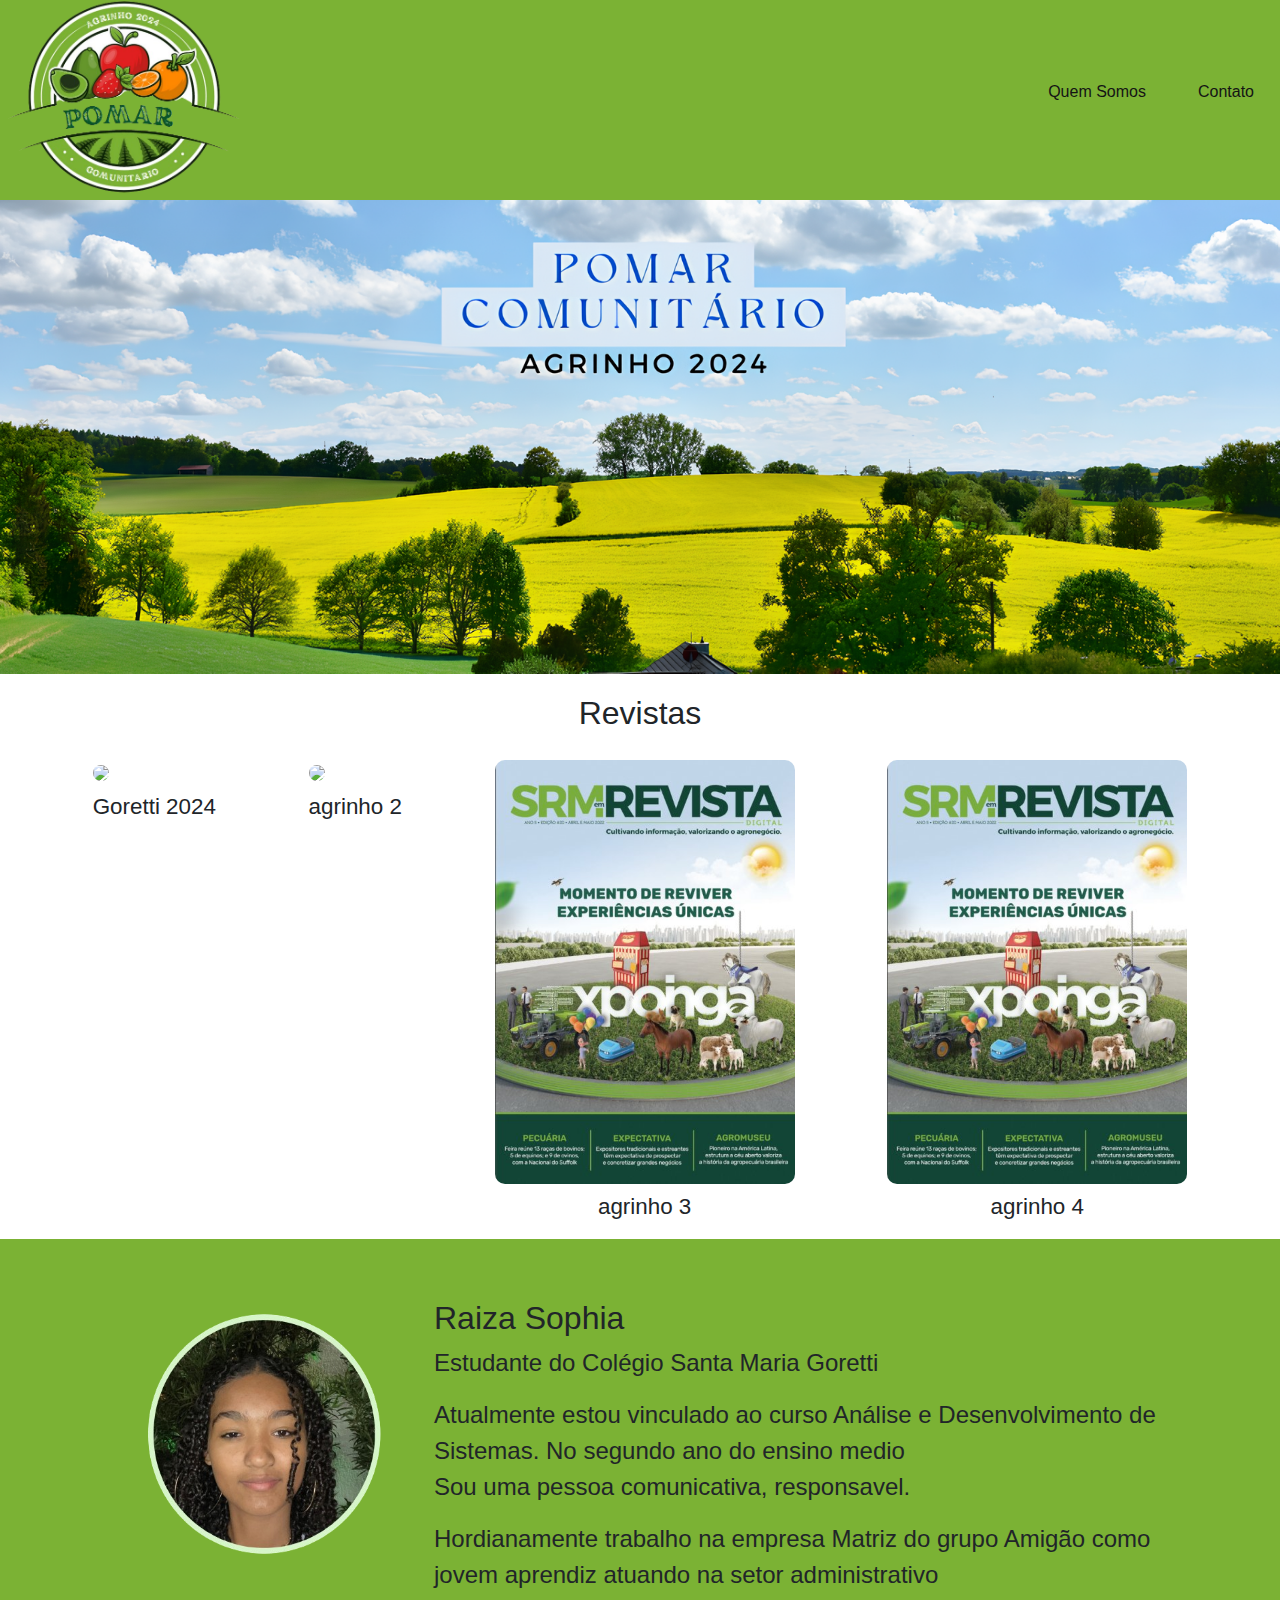
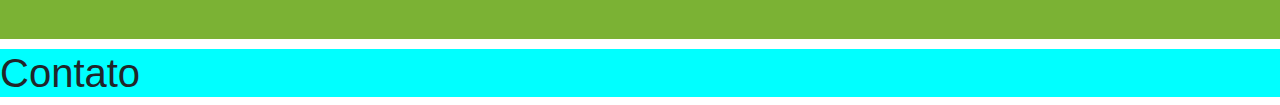
==== index.html @ 3f82610d "Add files via upload" ====
<!DOCTYPE html>
<html lang="pt-br">
<head>
<meta charset="UTF-8">
<meta http-equiv="X-UA-Compatible" content="IE=edge">
<meta name="viewport" content="width=device-width, initial-scale=1.0">
<title>Agrinho 2024 - Rafael Florindo</title>
<link href="estilo.css" rel="styleSheet">
<link href="https://cdn.jsdelivr.net/npm/bootstrap@5.3.3/dist/css/bootstrap.min.css" rel="stylesheet" integrity="sha384-QWTKZyjpPEjISv5WaRU9OFeRpok6YctnYmDr5pNlyT2bRjXh0JMhjY6hW+ALEwIH" crossorigin="anonymous">
</head> 
<body>
  <header class="header_top">
    <div class="header_top_content">
      <a href="index.html" class="logo"><img src="imagens/frutafinal.png" title="Logo do site"></a>
      <nav class="header_top_menu">
              <ul>
                  <li><a href="index.html#Quemsomos">Quem Somos</a></li>
                  <li><a href="index.html#Contato">Contato</a></li>
            </ul>
        </nav>   
      </div>
    </header> 
  
    <main>

    <section class="chamada">
      <img src="imagens/certinhoFinal.png" width="100%">
    </section>

    <section class="revistas">
      <header>
        <h1>Revistas</h1>
      </header>
      <div>
      <article>
        <a href="pomar.html"><img src="imagens/revistapomar.png"> </a>
        <h2>Goretti 2024</h2>
      </article>
      <article>
        <a href="docampoacidade.html">
        <img src="imagens/revistadocampo.png"></a>
        <h2>agrinho 2</h2>
      </article>
      <article>
        <img src="imagens/revista_ed20.jpg">
        <h2>agrinho 3</h2>
      </article>
      <article>
        <img src="imagens/revista_ed20.jpg">
        <h2>agrinho 4</h2>
      </article>
    </div>
    </section>

    <section class="header_quemsomos">
          <a name="Quemsomos"></a>
    
          <div class="header_quemsomos_content">
            <img src="imagens/perfil_final.png">
            <div class=" header_quemsomos_content_descricao">
            <h1>  Raiza Sophia  </h1>
            <p> Estudante do Colégio Santa Maria Goretti </P>
            <P>  Atualmente estou vinculado ao curso Análise e Desenvolvimento de Sistemas. No segundo ano do ensino medio <br>
            Sou uma pessoa comunicativa, responsavel. 
            <p> Hordianamente trabalho na empresa Matriz do grupo Amigão como jovem aprendiz atuando na setor administrativo</p>
            
          </div>
        </section>
        <section class="contato">
          <header>
<a name="Contato"></a>
          <h1>Contato</h1>
          </header>
          <div class="contato_content"></div>
      </section>

        
    </main>
    </footer>
<footer>
<!-- RODAPÉ DO SITE-->
</footer>
 <script src="https://cdn.jsdelivr.net/npm/bootstrap@5.3.3/dist/js/bootstrap.bundle.min.js" integrity="sha384-YvpcrYf0tY3lHB60NNkmXc5s9fDVZLESaAA55NDzOxhy9GkcIdslK1eN7N6jIeHz" crossorigin="anonymous"></script>
</body>
</html>
---- estilo.css ----
*{
    margin:0px;
    padding: 0px;
    box-sizing: border-box;
    text-decoration: none;
    font-size: 1em;
    font-family: 'Ubuntu', sans-serif;
    }
    
    .header_top{
    background-color: #7bb234;
    width: 100%;
    }
    
    .header_top .header_top_content{
    max-width: 100%;
    margin: 0 auto;
    display: flex;/*conteúdo fluído*/
    }
    .header_top .header_top_content .logo{
    flex-basis:330px;
    padding: 0px;
    width: 153px;
    }
    .header_top .header_top_content .logo img{
        height: 200px;
    }

    .header_top .header_top_content .header_top_menu{
    /*flex-basis = reserva o que sobrar de tela*/
    flex-basis: calc(100% - 30px);
    display: flex;
    /*justify-content = alinhamento de elemento*/
    justify-content: flex-end;
    }
    .header_top_menu ul {
    display: flex;
    /*alinha um do lado do outro*/
    align-items: stretch;
    }
    .header_top_menu ul li{
    list-style: none;/*retira os marcadores*/
    display: flex;
    align-items: center;/*alinha na vertical*/
    }
    .header_top_menu ul li a{
    padding: 0 26px;
    display: flex;
    align-items: center;
    height: 100%;
    color: hsl(0, 0%, 8%);
    text-decoration: none;
    }
    
    .header_top_menu ul li a:hover{
    background-color:#aee0b4;
    color: #fff;
    height: 100%;
    }

    /******************************************/
    .header_quemsomos{
        background-color:#7bb234;
        width: 100%;
        margin: 10px auto;
        padding-top: 20px;
        height: 400px;
    }
    .header_quemsomos_content{
        display: flex;
        margin: 0 auto;
        width: 90%;
    }
    .header_quemsomos_content img{ 
        padding-left: 10px;
        width: 350px;
        border-radius: 15%;
    }
    .header_quemsomos_content_descricao{
        padding-top: 40px;
        width: 100%;
        margin-left: 20px;
    }

    .header_quemsomos_content_descricao h1{
        font-size: 2em;
    }
    .header_quemsomos_content_descricao p{
        font-size: 1.5em;
    }
/***********************************************************/
    .revistas{ 
        width: 100%;
    }
    .revistas div{
        display:flex;
        justify-content: space-evenly;
    }
    .revistas header{
        width: 100%;
    }
    .revistas img{
        width: 300px;
        border-radius: 10px;
    }

    .revistas h1{
        padding-top: 20px;
        padding-bottom: 20px;
        font-size: 2.0em;
        text-align: center;
        
    }
    .revistas h2{ 
        font-size: 1.4em;
        text-align: center; 
        padding-top: 10px;
    }

/*-------------------*/

    .pomar{
        margin: 0 auto;
        width: 80%;
        text-align: center; 
    }
/*font-family: Georgia, 'Times New Roman', Times, serif, sans-serif;*/
    .pomar h1{
        text-align: left;        
        font-size: 2.0em;
        padding-bottom: 10px;
        border-bottom: 7px solid black;
        margin-top: 40px;
        margin-bottom: 40px;
        font-family: 'Ubuntu', sans-serif;    
        text-transform: uppercase;
        font-weight: bold;
    }
    
    .pomar img{
        border-radius: 15px;
    }
    .pomar .descricao{
        text-align: justify;
        margin: 20px;
        line-height: 30px;
        font-family: 'Ubuntu', sans-serif;

    }
    .pomar h2{
        text-align: left;        
        font-size: 1.60em;
        padding-bottom: 10px;
        margin-top: 40px;
        font-family: 'Ubuntu', sans-serif;    
        font-weight: bold;
    }
    /*--------------------------*/

    .contato{
        width: 100%;
        background-color: aqua;
    }
    .contato_content
    {
        margin: 0 auto;
        width: 90%;
    }
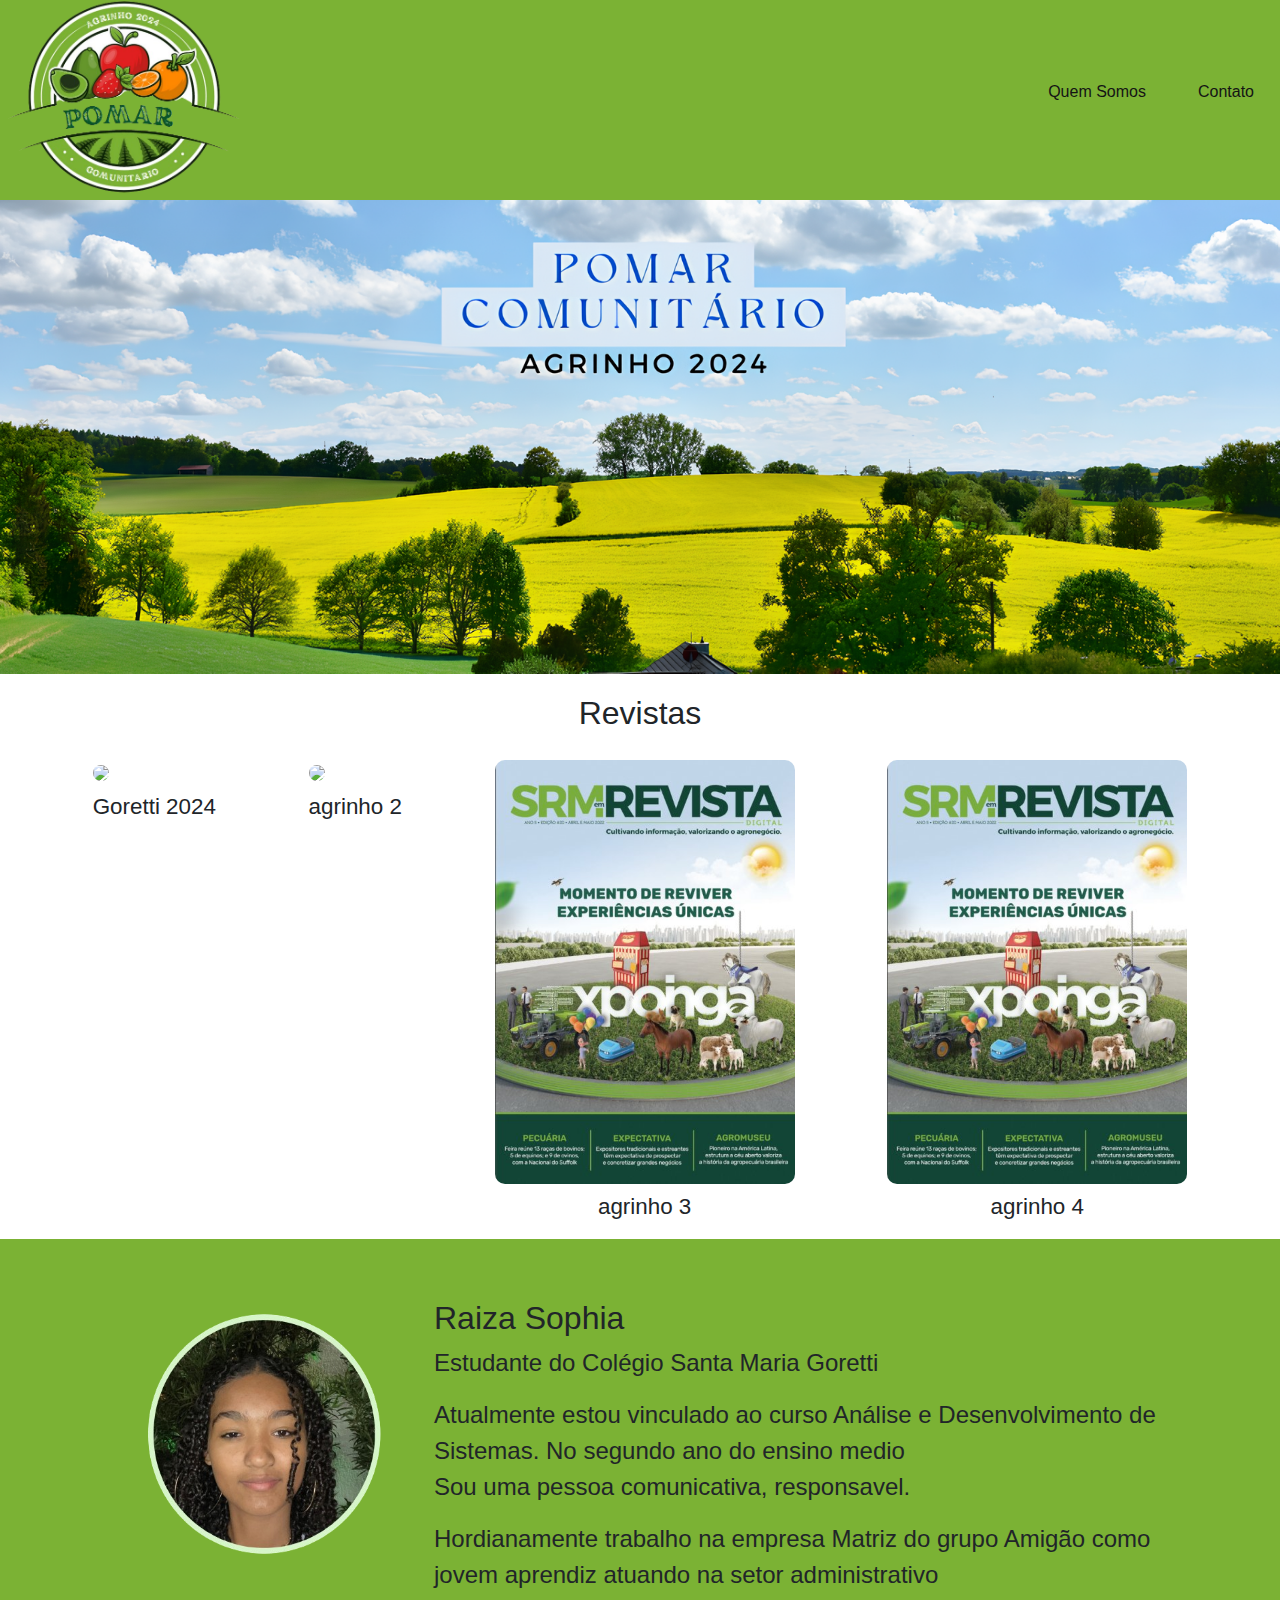
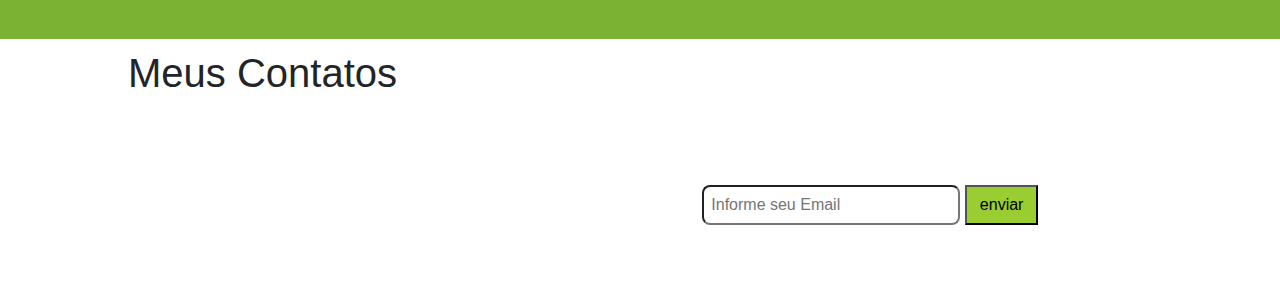
==== commit 25317421: "Add files via upload" ====
--- a/index.html
+++ b/index.html
@@ -69,9 +69,23 @@
         <section class="contato">
           <header>
 <a name="Contato"></a>
-          <h1>Contato</h1>
+        <h1>Meus Contatos</h1>
           </header>
-          <div class="contato_content"></div>
+          <div class="contato_content">
+            <div class="contato_content_redesocial"> 
+             <a href="http://www.linkedin.com/in/raiza-barreto-53a7b2303"><img src="imagens/linkedin.png" alt=""></a>
+             <a href="https://www.instagram.com/raizasophiaa?igsh=MTh2d2lrdnc2MDZhYw=="><img src="imagens/instagram.png" alt=""></a>
+             <a href="https://web.whatsapp.com/send?phone=5544999774603"><img src="imagens/whatsapp.png" alt=""></a>
+
+            </div>
+
+            <div class="contato_content_email">
+              <form action="">
+                <input type="email" name="email" id="email" placeholder="Informe seu Email">
+                <button>enviar</button>
+              </form>
+            </div>
+          </div>
       </section>
 
         
--- a/estilo.css
+++ b/estilo.css
@@ -158,11 +158,50 @@
     /*--------------------------*/
 
     .contato{
-        width: 100%;
-        background-color: aqua;
+        margin: 0 auto;
+        width: 80%;
+        text-align: center; 
+    }
+    .contato header{
+        text-align: left;
     }
     .contato_content
     {
         margin: 0 auto;
         width: 90%;
+        height: 200px;
+        display:flex;
+        align-items: center;
+        justify-content: center;
+    }
+    .contato_content_redesocial {
+        width: 50%;
+        justify-content: space-evenly;
+    }
+    .contato_content_redesocial img{
+        width: 40px;
+        margin-right: 25px;
+    }
+    .contato_content_email{
+        width: 40%;
+    }
+    input{
+
+        width: 70%;
+        height: 40px;
+        margin-right: 25px;
+        border-radius: 8px;
+        padding: 7px;
+        font-size: 1em;
+    }
+    button
+    {
+        width: 20%;
+        height: 40px;
+        text-align: center;
+        text-transform: uppercase;
+        border-radius: 8px;
+        background-color: yellowgreen;
+
+
     }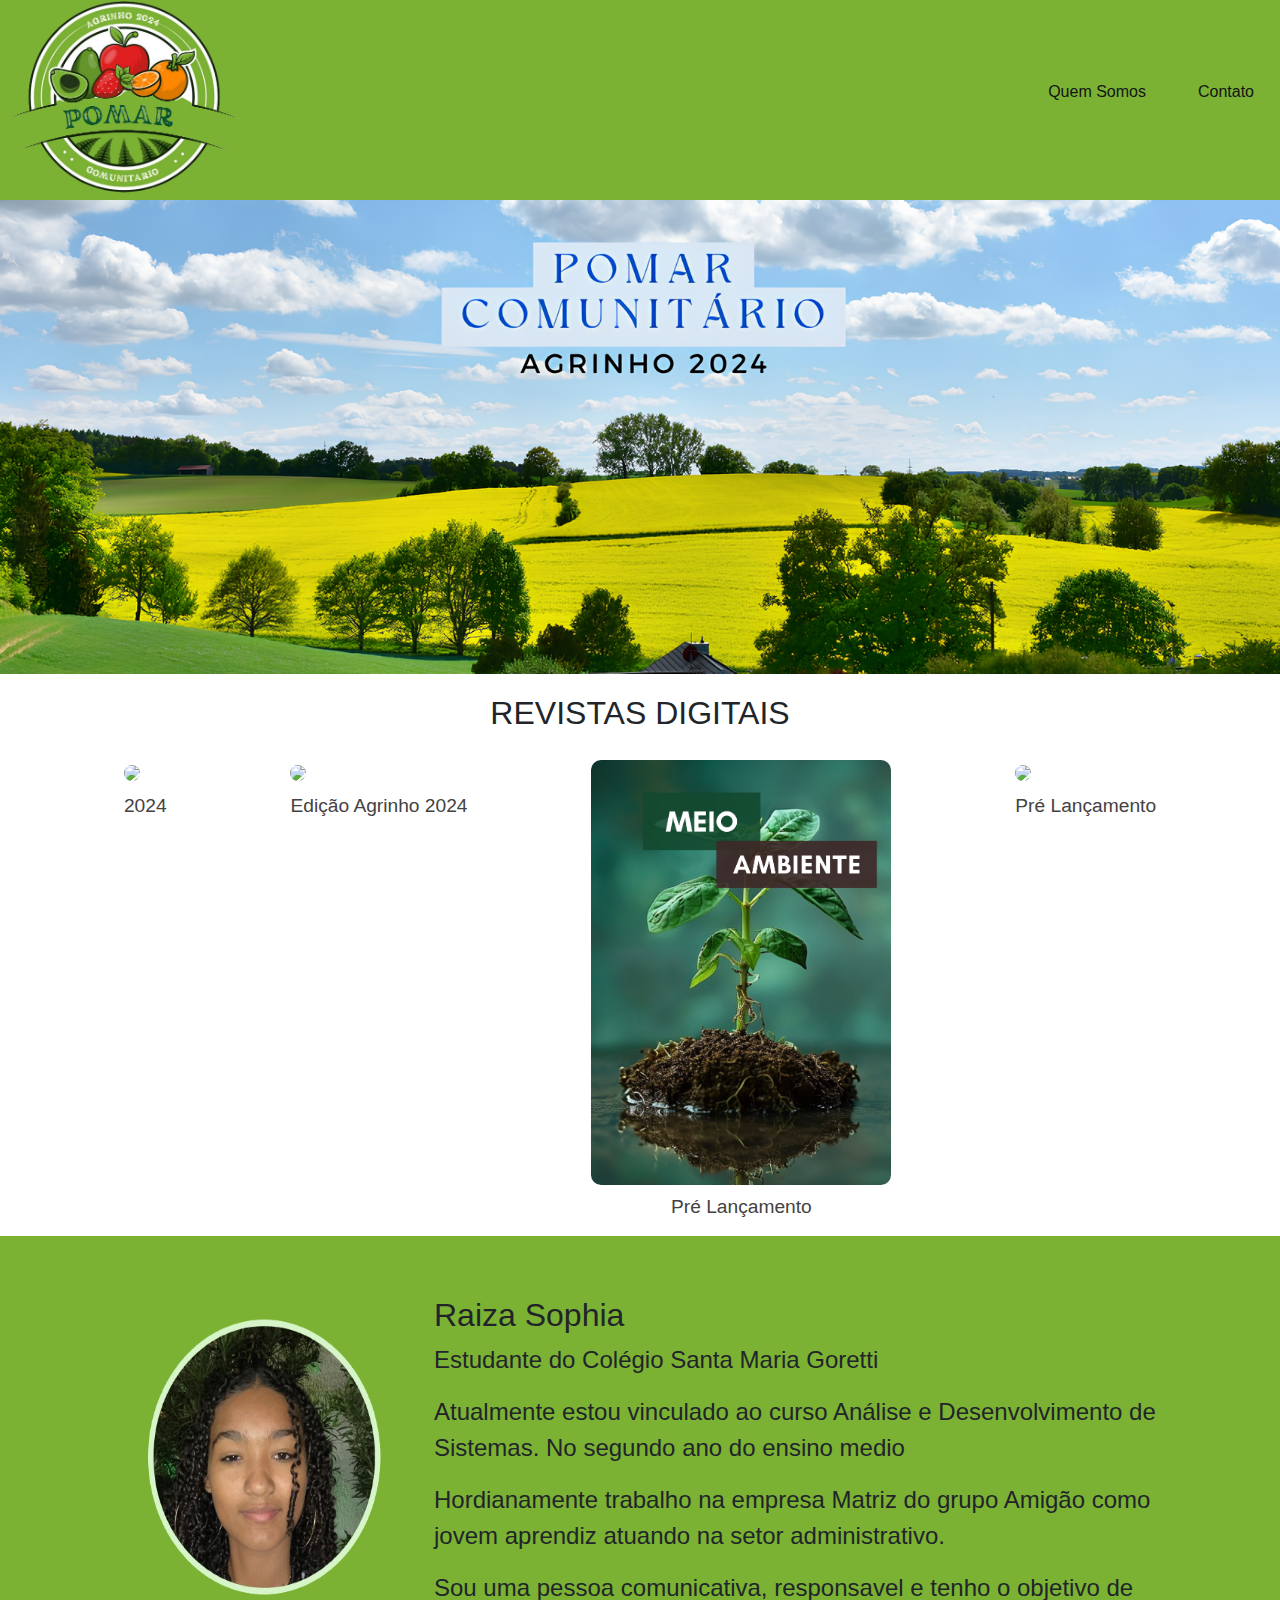
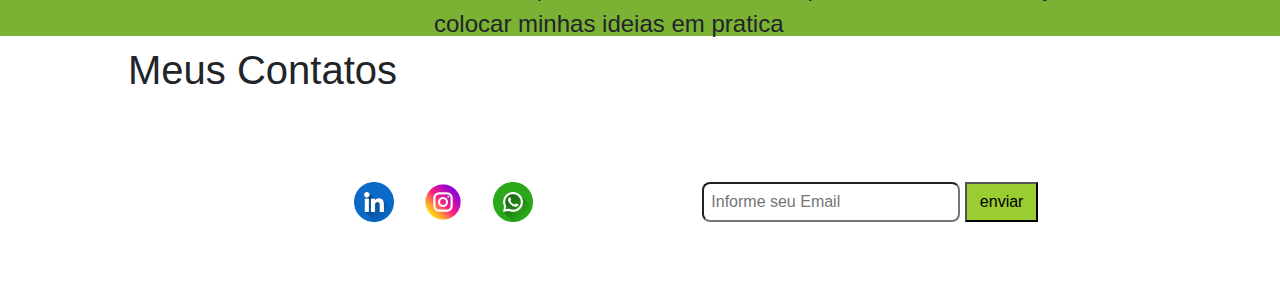
==== commit 0c98f0ab: "Add files via upload" ====
--- a/index.html
+++ b/index.html
@@ -4,7 +4,7 @@
 <meta charset="UTF-8">
 <meta http-equiv="X-UA-Compatible" content="IE=edge">
 <meta name="viewport" content="width=device-width, initial-scale=1.0">
-<title>Agrinho 2024 - Rafael Florindo</title>
+<title>Agrinho 2024 - Raiza Sophia</title>
 <link href="estilo.css" rel="styleSheet">
 <link href="https://cdn.jsdelivr.net/npm/bootstrap@5.3.3/dist/css/bootstrap.min.css" rel="stylesheet" integrity="sha384-QWTKZyjpPEjISv5WaRU9OFeRpok6YctnYmDr5pNlyT2bRjXh0JMhjY6hW+ALEwIH" crossorigin="anonymous">
 </head> 
@@ -29,25 +29,25 @@
 
     <section class="revistas">
       <header>
-        <h1>Revistas</h1>
+        <h1>REVISTAS DIGITAIS </h1>
       </header>
       <div>
       <article>
         <a href="pomar.html"><img src="imagens/revistapomar.png"> </a>
-        <h2>Goretti 2024</h2>
+        <h2>2024</h2>
       </article>
       <article>
         <a href="docampoacidade.html">
         <img src="imagens/revistadocampo.png"></a>
-        <h2>agrinho 2</h2>
+        <h2>Edição Agrinho 2024</h2>
       </article>
       <article>
-        <img src="imagens/revista_ed20.jpg">
-        <h2>agrinho 3</h2>
+        <img src="imagens/meioambiente.png">
+        <h2>Pré Lançamento</h2>
       </article>
       <article>
-        <img src="imagens/revista_ed20.jpg">
-        <h2>agrinho 4</h2>
+        <img src="imagens/horta.png">
+        <h2>Pré Lançamento</h2>
       </article>
     </div>
     </section>
@@ -61,8 +61,10 @@
             <h1>  Raiza Sophia  </h1>
             <p> Estudante do Colégio Santa Maria Goretti </P>
             <P>  Atualmente estou vinculado ao curso Análise e Desenvolvimento de Sistemas. No segundo ano do ensino medio <br>
-            Sou uma pessoa comunicativa, responsavel. 
-            <p> Hordianamente trabalho na empresa Matriz do grupo Amigão como jovem aprendiz atuando na setor administrativo</p>
+            
+            <p> Hordianamente trabalho na empresa Matriz do grupo Amigão como jovem aprendiz atuando na setor administrativo.</p>
+            <p>Sou uma pessoa comunicativa, responsavel e tenho o objetivo de colocar minhas ideias em pratica</p> 
+            
             
           </div>
         </section>
--- a/estilo.css
+++ b/estilo.css
@@ -112,9 +112,10 @@
         
     }
     .revistas h2{ 
-        font-size: 1.4em;
+        font-size: 1.2em;
         text-align: center; 
         padding-top: 10px;
+        color: rgb(68, 66, 66);
     }
 
 /*-------------------*/
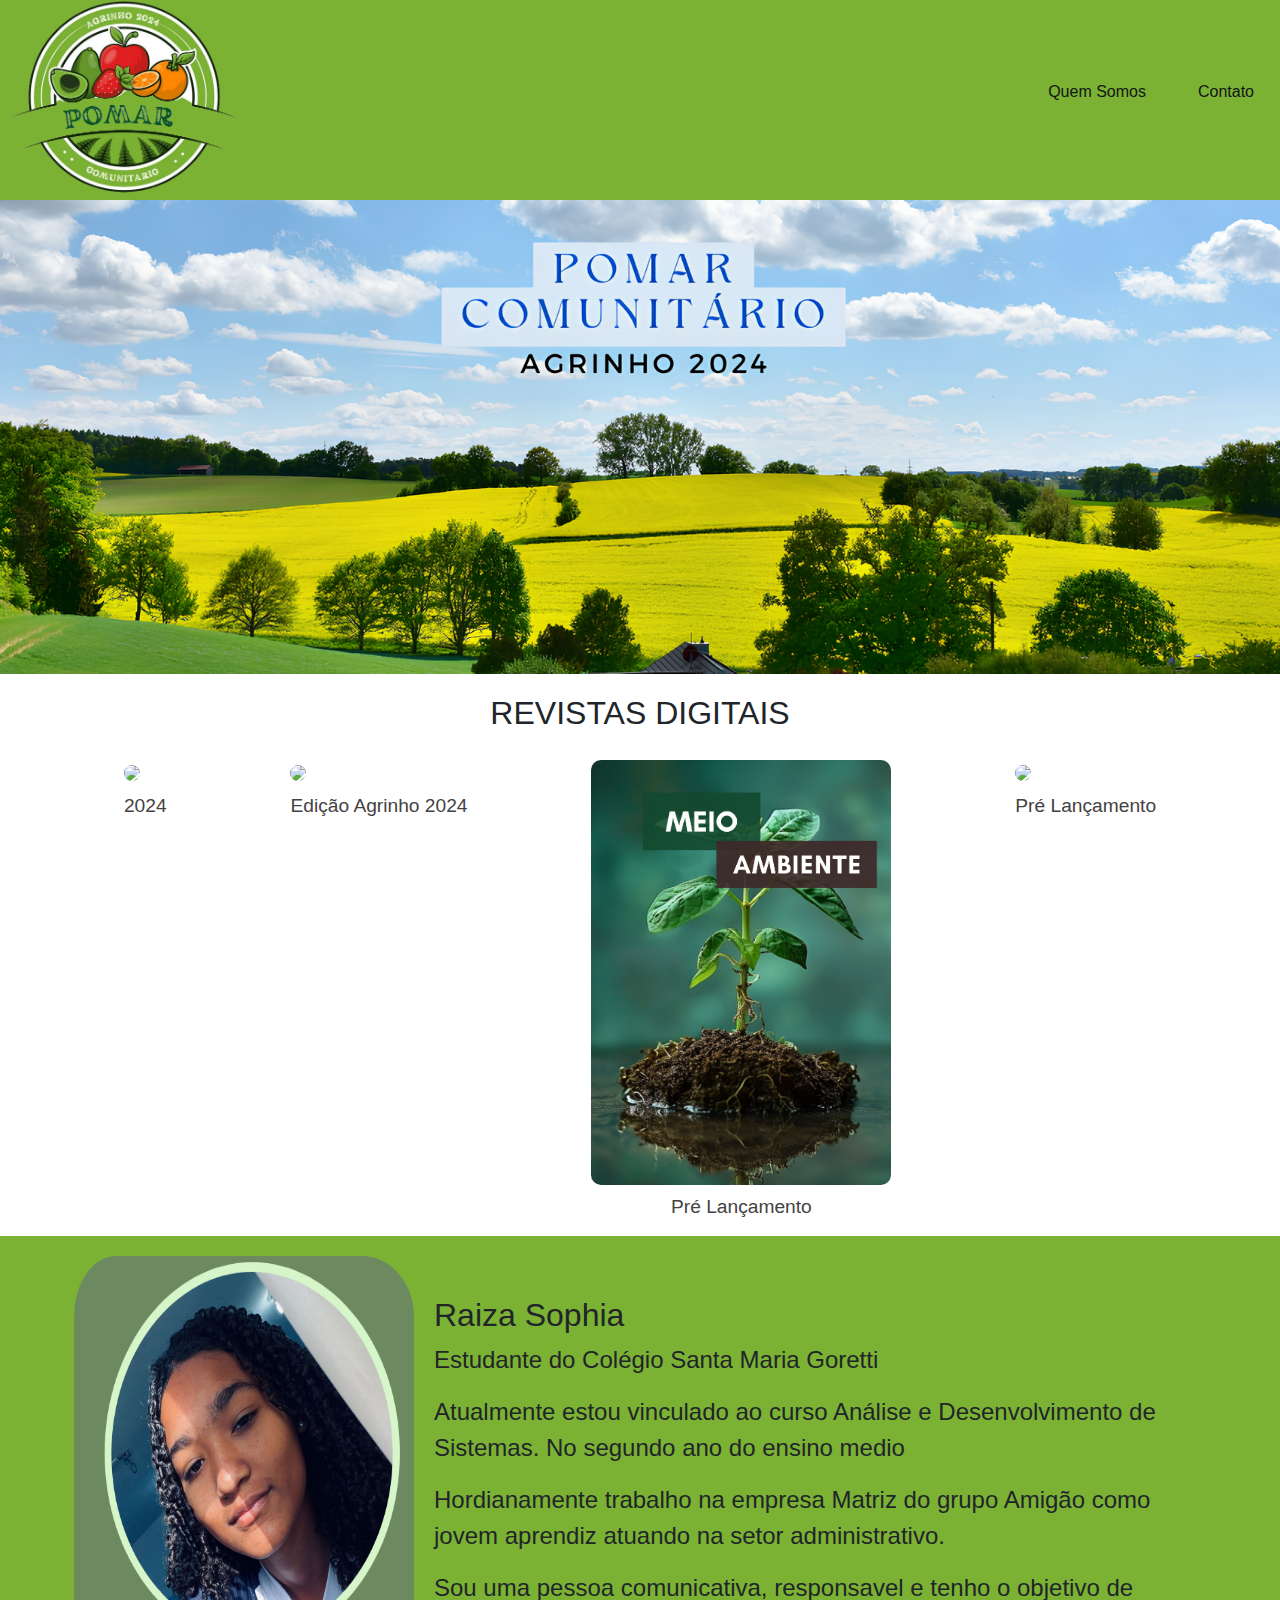
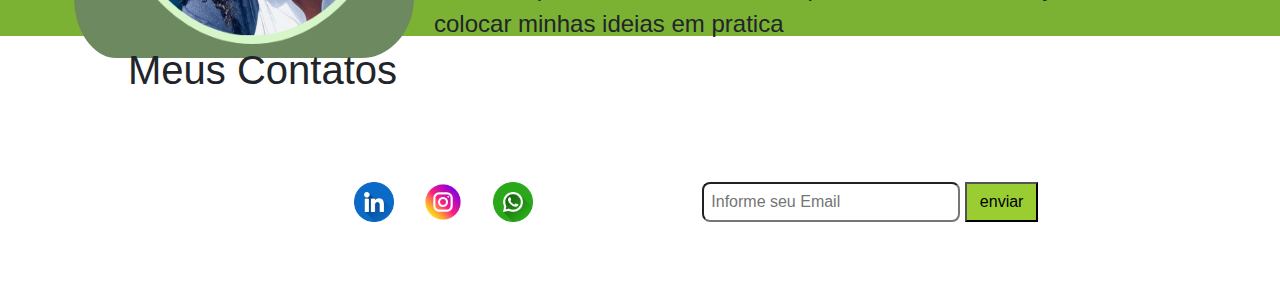
==== commit ff47ce6d: "Add files via upload" ====
--- a/index.html
+++ b/index.html
@@ -56,7 +56,7 @@
           <a name="Quemsomos"></a>
     
           <div class="header_quemsomos_content">
-            <img src="imagens/perfil_final.png">
+            <img src="imagens/mariana.png">
             <div class=" header_quemsomos_content_descricao">
             <h1>  Raiza Sophia  </h1>
             <p> Estudante do Colégio Santa Maria Goretti </P>
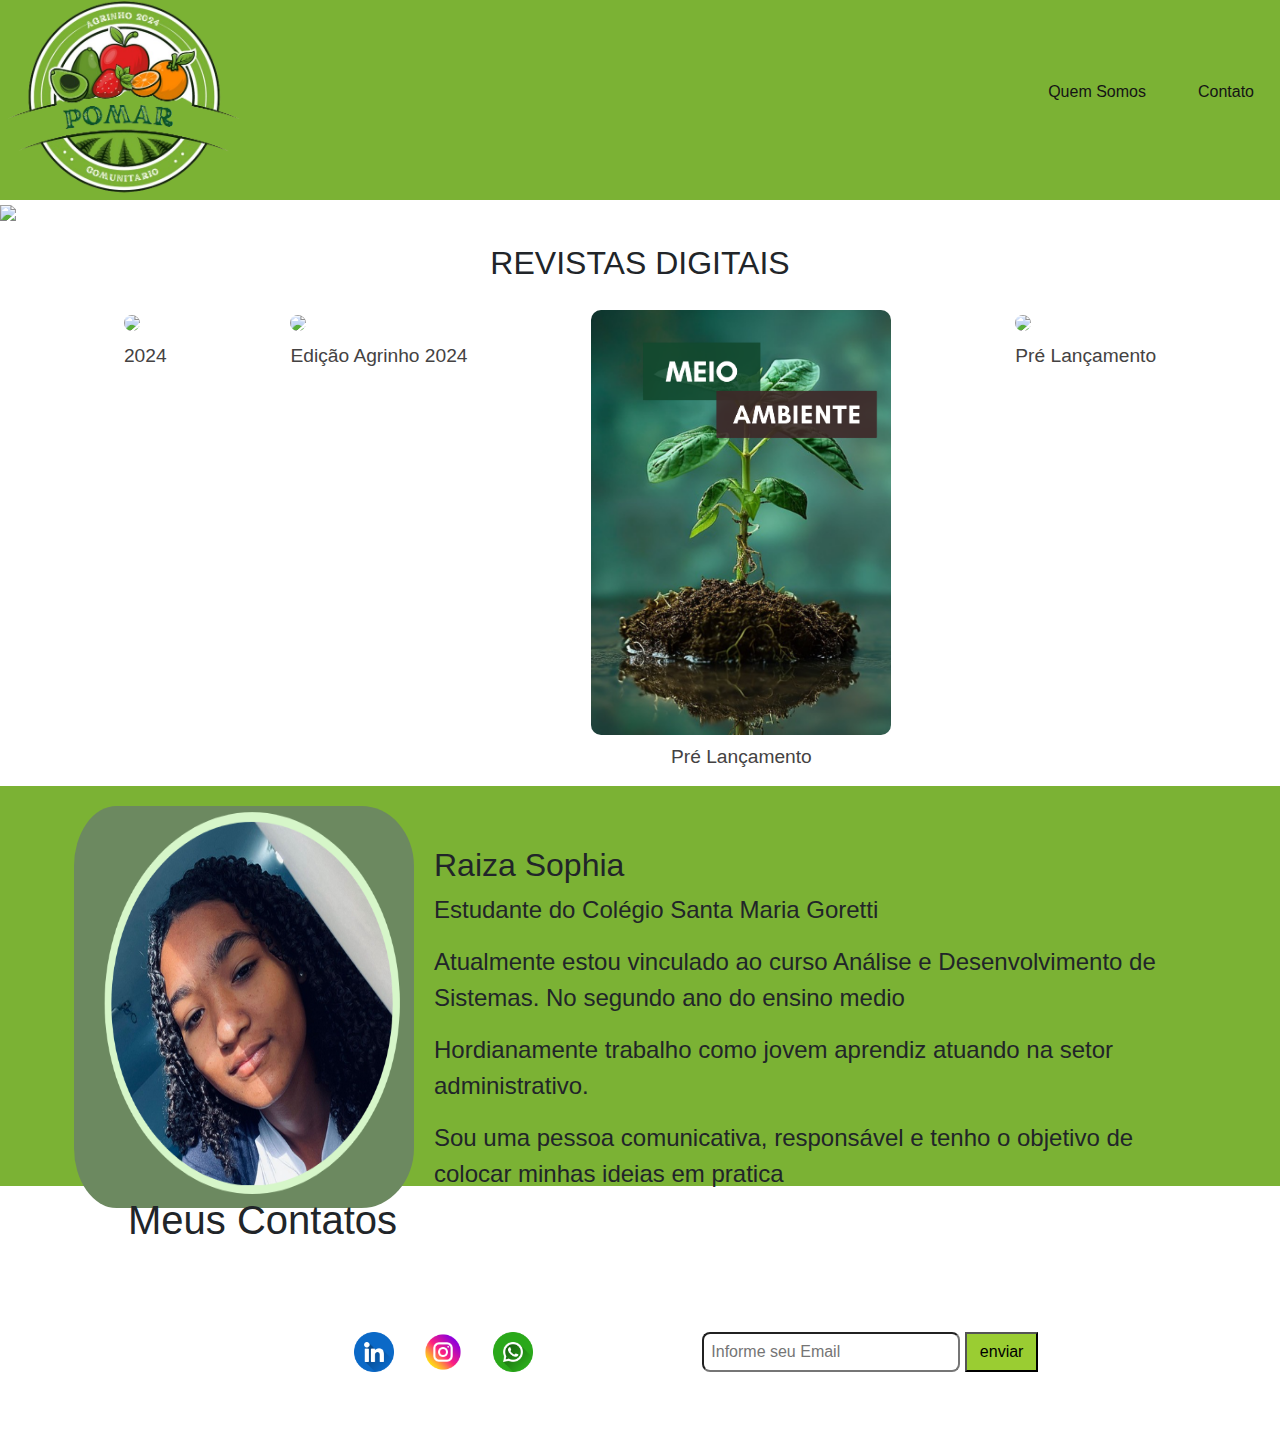
==== commit 190f2d7f: "Add files via upload" ====
--- a/index.html
+++ b/index.html
@@ -24,7 +24,7 @@
     <main>
 
     <section class="chamada">
-      <img src="imagens/certinhoFinal.png" width="100%">
+      <img src="imagens/Imagens site (1).png" width="100%">
     </section>
 
     <section class="revistas">
@@ -62,8 +62,8 @@
             <p> Estudante do Colégio Santa Maria Goretti </P>
             <P>  Atualmente estou vinculado ao curso Análise e Desenvolvimento de Sistemas. No segundo ano do ensino medio <br>
             
-            <p> Hordianamente trabalho na empresa Matriz do grupo Amigão como jovem aprendiz atuando na setor administrativo.</p>
-            <p>Sou uma pessoa comunicativa, responsavel e tenho o objetivo de colocar minhas ideias em pratica</p> 
+            <p> Hordianamente trabalho como jovem aprendiz atuando na setor administrativo.</p>
+            <p>Sou uma pessoa comunicativa, responsável e tenho o objetivo de colocar minhas ideias em pratica</p> 
             
             
           </div>
